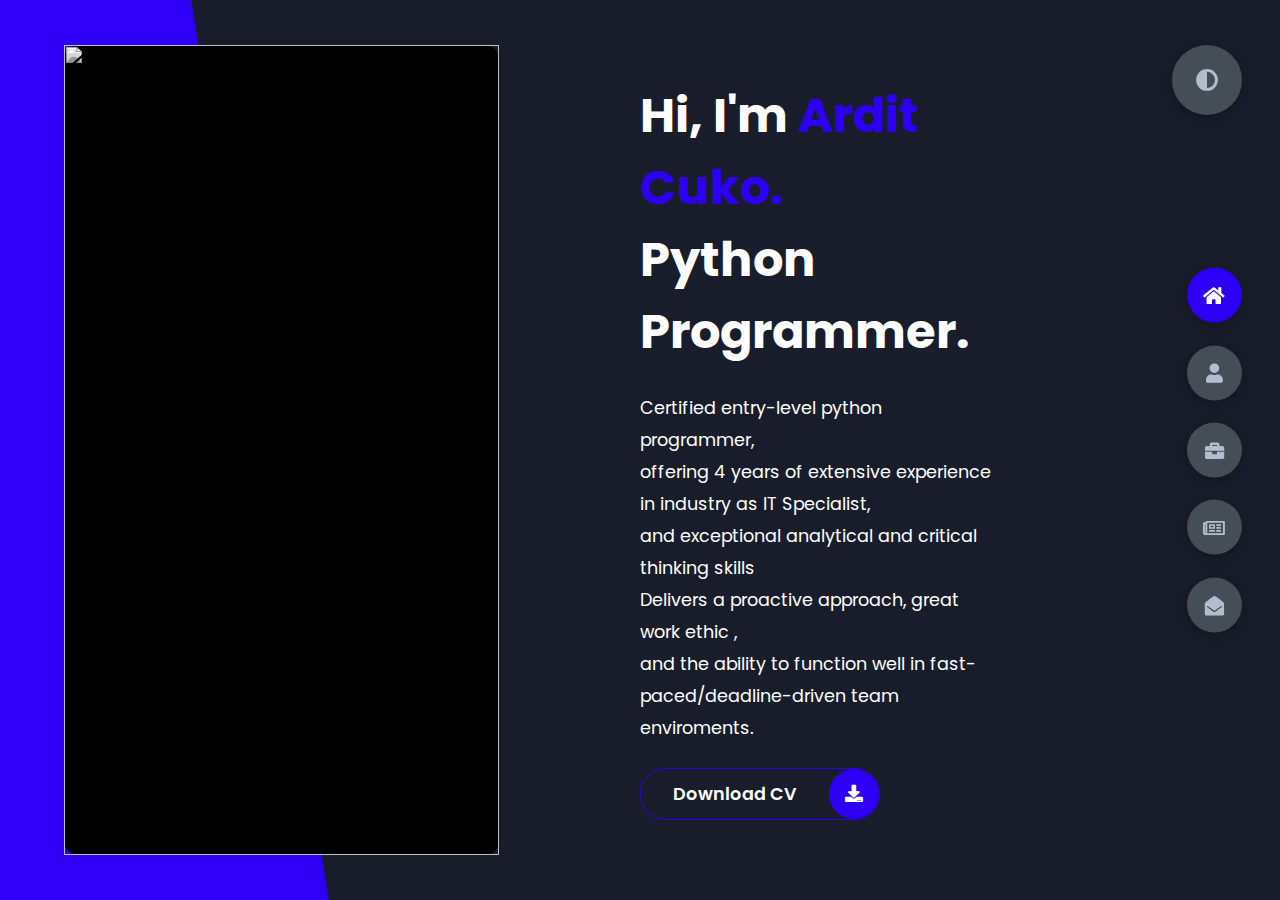
==== index.html @ a465f52a "Update index.html" ====
<!DOCTYPE html>
<html lang="en">
<head>
    <meta charset="UTF-8">
    <meta http-equiv="X-UA-Compatible" content="IE=edge">
    <meta name="viewport" content="width=device-width, initial-scale=1.0">
    <title>Portfolio</title>
    <link rel="stylesheet" href="styles/styles.css">
    <link rel="preconnect" href="https://fonts.googleapis.com">
    <link rel="preconnect" href="https://fonts.gstatic.com" crossorigin>
    <link rel="stylesheet" href="https://cdnjs.cloudflare.com/ajax/libs/font-awesome/5.15.4/css/all.min.css" integrity="sha512-1ycn6IcaQQ40/MKBW2W4Rhis/DbILU74C1vSrLJxCq57o941Ym01SwNsOMqvEBFlcgUa6xLiPY/NS5R+E6ztJQ==" crossorigin="anonymous" referrerpolicy="no-referrer" />
    <link href="https://fonts.googleapis.com/css2?family=Poppins:wght@400;500;600;700;800&display=swap" rel="stylesheet">
</head>
<body class="main-content">
    <header class="container header active" id="home">
        <div class="header-content">
            <div class="left-header">
                <div class="h-shape"></div>
                <div class="image">
                    <img src="img/hero.png" alt="">
                </div>
            </div>
            <div class="right-header">
                <h1 class="name">
                    Hi, I'm <span>Ardit Cuko.</span><br>
                    Python Programmer.
                </h1>
                <p>
                    Certified entry-level python programmer, <br>
                    offering 4 years of extensive experience in industry as IT Specialist, <br>
                    and exceptional analytical and critical thinking skills<br>
                    Delivers a proactive approach, great work ethic , <br>
                    and the ability to function well in fast-paced/deadline-driven team enviroments. 
                </p>
                <div class="btn-con">
                    <a href="Documents\Developer.docx" class="main-btn">
                        <span class="btn-text">Download CV</span>
                        <span class="btn-icon"><i class="fas fa-download"></i></span>
                    </a>
                </div>
            </div>
        </div>
    </header>
    <main>
        <section class="container about" id="about">
            <div class="main-title">
                <h2>About <span>me</span><span class="bg-text">my stats</span></h2>
            </div>
            <div class="about-container">
                <div class="left-about">
                    <h4>Information About me</h4>
                    <p>
                        Multilingual IT Specialist with 4 years providing support for building material manufacturing !
                        Skilled in problem solving, technology support , technical writing , adaptability and costumer service . Able to conclude any project and get the job done; 
                        always accepting challenges with the desire to learn and prosper. A hands-on, self-motivated worker. <br><br>
                        Specialties: Vorne XL industries , Active Directory , Access points, Office 365, Remote support, KACE end point management , batch scrip, TCP/IP, network topology & Vlan, eMaint CMMS.
                        OS: Windows , Raspberry pi Linux , AS400 (iseries)<br><br>
                        Programing language: HTML, CSS , XML, Python, SQL.<br><br>
                        Able to read and write clean code. Understand SOLID programming principles .
                        I'm passionate about implementing new procedures using technology, helping end users and production to become more reliable and meet business needs .
                    </p>
                    <div class="btn-con">
                        <a href="Documents\Developer.docx" class="main-btn">
                            <span class="btn-text">Download CV</span>
                            <span class="btn-icon"><i class="fas fa-download"></i></span>
                        </a>
                    </div>
                </div>
                <div class="right-about">
                    <div class="about-item">
                        <div class="abt-text">
                            <p class="large-text">200</p>
                            <p class="small-text">Projects <br /> Completed</p>
                        </div>
                    </div>
                    <div class="about-item">
                        <div class="abt-text">
                            <p class="large-text">4</p>
                            <p class="small-text">Years of <br /> experience</p>
                        </div>
                    </div>
                    <div class="about-item">
                        <div class="abt-text">
                            <p class="large-text">100</p>
                            <p class="small-text">Happy <br /> Clients</p>
                        </div>
                    </div>
                    <div class="about-item">
                        <div class="abt-text">
                            <p class="large-text">200</p>
                            <p class="small-text">Customer <br /> reviews</p>
                        </div>
                    </div>
                </div>
            </div>
            <div class="about-stats">
                <h4 class="stat-title">My Skills</h4>
                <div class="progress-bars">
                    <div class="progress-bar">
                        <p class="prog-title">html5</p>
                        <div class="progress-con">
                            <p class="prog-text">80%</p>
                            <div class="progress">
                                <span class="html"></span>
                            </div>
                        </div>
                    </div>
                    <div class="progress-bar">
                        <p class="prog-title">CCS</p>
                        <div class="progress-con">
                            <p class="prog-text">95%</p>
                            <div class="progress">
                                <span class="css"></span>
                            </div>
                        </div>
                    </div>
                    <div class="progress-bar">
                        <p class="prog-title">XML</p>
                        <div class="progress-con">
                            <p class="prog-text">75%</p>
                            <div class="progress">
                                <span class="js"></span>
                            </div>
                        </div>
                    </div>
                    <div class="progress-bar">
                        <p class="prog-title">SQL</p>
                        <div class="progress-con">
                            <p class="prog-text">75%</p>
                            <div class="progress">
                                <span class="react"></span>
                            </div>
                        </div>
                    </div>
                    <div class="progress-bar">
                        <p class="prog-title">Powershell</p>
                        <div class="progress-con">
                            <p class="prog-text">87%</p>
                            <div class="progress">
                                <span class="node"></span>
                            </div>
                        </div>
                    </div>
                    <div class="progress-bar">
                        <p class="prog-title">Python</p>
                        <div class="progress-con">
                            <p class="prog-text">90%</p>
                            <div class="progress">
                                <span class="python"></span>
                            </div>
                        </div>
                    </div>
                </div>
            </div>
            <h4 class="stat-title">My Timeline</h4>
            <div class="timeline">
                <div class="timeline-item">
                    <div class="tl-icon">
                        <i class="fas fa-briefcase"></i>
                    </div>
                    <p class="tl-duration">2020 - present</p>
                    <h5>Python Programmer<span> - Northeast Buildin Products</span></h5>
                    <p>
                        •	Wrote a python code using pandas libraries to open .xlsx as dataframe and create excel file with matching 
                            data from multiple files and create another file with unmatched data<br>
                        •	Developed a program that decompress and decode base64 to xml and parsed 
                            XML to create another XML for order entry with the required format<br>
                        •	Developed a data entry GUI  to automate the requisition process <br>
                        •	Worked in AS400 (iSeries) environment, was able to run SQL queries using 
                            DBeaver to extract and manipulate data <br>
                        •	Worked under the supervision of Software manager was able to perform research on spool file 
                            and modify RPG code to change label information 

                    </p>
                </div>
                <div class="timeline-item">
                    <div class="tl-icon">
                        <i class="fas fa-briefcase"></i>
                    </div>
                    <p class="tl-duration">2018 - 2020</p>
                    <h5>Implementation Specialist<span> - Northeast Building Products</span></h5>
                    <p>
                        •	Responsible for the application design and implementation setup of CMMS and administration of Vorne XL software, <br> 
                        •	Developed work order, work planning, and spare part functionality in a time record, as well worked to provide a visualization on white board for KPI and OEE from vorne scoreboards, extract and build understandable report from complex data for upper management !<br> 
                        •	Provided workflow development configuration and routinely monitors data transfer from CMMS and other core business systems.<br>
                        •	Created different weekly / monthly / yearly reports to keep track of pm`s and work order closure <br>
                        •	Designed an interactive map of shop flor and dropped pin`s on equipment location , configured pin`s behavior with a color schema to visualize PM and manintence work to upper management. <br>
                        •	Perform Internal audit to review the effectiveness of mainetenace management system and processes at delivering the equipment reliability and plant availability<br>
                    </p>
                </div>
                <!-- <div class="timeline-item">
                    <div class="tl-icon">
                        <i class="fas fa-briefcase"></i>
                    </div>
                    <p class="tl-duration">2009 - 2013</p>
                    <h5>Business Degree<span> - Sussex University</span></h5>
                    <p>
                        Lorem ipsum dolor sit amet consectetur adipisicing elit. Saepe quasi vero fugit.
                    </p>
                </div> -->
                <!-- <div class="timeline-item">
                    <div class="tl-icon">
                        <i class="fas fa-briefcase"></i>
                    </div>
                    <p class="tl-duration">2013 - 2016</p>
                    <h5>Computer Science Degree<span> - Brookes University</span></h5>
                    <p>
                        Lorem ipsum dolor sit amet consectetur adipisicing elit. Saepe quasi vero fugit.
                    </p>
                </div>
                <div class="timeline-item">
                    <div class="tl-icon">
                        <i class="fas fa-briefcase"></i>
                    </div>
                    <p class="tl-duration">2017 - present</p>
                    <h5>3d Animation<span> - Brighton University</span></h5>
                    <p>
                        Lorem ipsum dolor sit amet consectetur adipisicing elit. Saepe quasi vero fugit.
                    </p>
                </div> -->
            </div>
        </section>
        <section class="container" id="portfolio">
            <div class="main-title">
                <h2>My <span>Portfolio</span><span class="bg-text">My Work</span></h2>
            </div>
            <p class="port-text">
                Here is some of my work that I've done in various programming languages.
            </p>
            <div class="portfolios">
                <div class="portfolio-item">
                    <div class="image">
                        <img src="img/port1.jpg" alt="">
                    </div>
                    <div class="hover-items">
                        <h3>Automate Backlog</h3>
                        <div class="icons">
                            <a href="https://github.com/admac-hub/file_automation" class="icon">
                                <i class="fab fa-github"></i>
                            </a>
                            <!-- <a href="#" class="icon">
                                <i class="fab fa-behance"></i>
                            </a>
                            <a href="#" class="icon">
                                <i class="fab fa-youtube"></i>
                            </a> -->
                        </div>
                    </div>
                </div>
                <div class="portfolio-item">
                    <div class="image">
                        <img src="img/port2.jpg" alt="">
                    </div>
                    <div class="hover-items">
                        <h3>Work With XML</h3>
                        <div class="icons">
                            <a href="https://github.com/admac-hub/100-Python-Project/tree/main/Work%20with%20xml" class="icon">
                                <i class="fab fa-github"></i>
                            </a>
                            <!-- <a href="#" class="icon">
                                <i class="fab fa-behance"></i>
                            </a>
                            <a href="#" class="icon">
                                <i class="fab fa-youtube"></i>
                            </a> -->
                        </div>
                    </div>
                </div>
                <div class="portfolio-item">
                    <div class="image">
                        <img src="img/port3.jpg" alt="">
                    </div>
                    <div class="hover-items">
                        <h3>Python Projects</h3>
                        <div class="icons">
                            <a href="https://github.com/admac-hub/100-Python-Project" class="icon">
                                <i class="fab fa-github"></i>
                            </a>
                            <!-- <a href="#" class="icon">
                                <i class="fab fa-behance"></i>
                            </a>
                            <a href="#" class="icon">
                                <i class="fab fa-youtube"></i>
                            </a> -->
                        </div>
                    </div>
                </div>
                <div class="portfolio-item">
                    <div class="image">
                        <img src="img/port4.jpg" alt="">
                    </div>
                    <div class="hover-items">
                        <h3>My GitHub</h3>
                        <div class="icons">
                            <a href="https://github.com/admac-hub" class="icon">
                                <i class="fab fa-github"></i>
                            </a>
                            <!-- <a href="#" class="icon">
                                <i class="fab fa-behance"></i>
                            </a>
                            <a href="#" class="icon">
                                <i class="fab fa-youtube"></i>
                            </a> -->
                        </div>
                    </div>
                </div>
                <div class="portfolio-item">
                    <div class="image">
                        <img src="img/port5.jpg" alt="">
                    </div>
                    <div class="hover-items">
                        <h3>Project Source</h3>
                        <div class="icons">
                            <a href="#" class="icon">
                                <i class="fab fa-github"></i>
                            </a>
                            <!-- <a href="#" class="icon">
                                <i class="fab fa-behance"></i>
                            </a>
                            <a href="#" class="icon">
                                <i class="fab fa-youtube"></i>
                            </a> -->
                        </div>
                    </div>
                </div>
                <div class="portfolio-item">
                    <div class="image">
                        <img src="img/port2.jpg" alt="">
                    </div>
                    <div class="hover-items">
                        <h3>Project Source</h3>
                        <div class="icons">
                            <a href="#" class="icon">
                                <i class="fab fa-github"></i>
                            </a>
                            <!-- <a href="#" class="icon">
                                <i class="fab fa-behance"></i>
                            </a>
                            <a href="#" class="icon">
                                <i class="fab fa-youtube"></i>
                            </a> -->
                        </div>
                    </div>
                </div>
                <div class="portfolio-item">
                    <div class="image">
                        <img src="img/port7.jpg" alt="">
                    </div>
                    <div class="hover-items">
                        <h3>Project Source</h3>
                        <div class="icons">
                            <a href="#" class="icon">
                                <i class="fab fa-github"></i>
                            </a>
                            <!-- <a href="#" class="icon">
                                <i class="fab fa-behance"></i>
                            </a>
                            <a href="#" class="icon">
                                <i class="fab fa-youtube"></i>
                            </a> -->
                        </div>
                    </div>
                </div>
            </div>
        </section>
        <section class="container" id="blogs">
            <div class="blogs-content">
                <div class="main-title">
                    <h2>My <span>Blogs</span><span class="bg-text">My Blogs</span></h2>
                </div>
                <div class="blogs">
                    <div class="blog">
                        <img src="img/port6.jpg" alt="">
                        <div class="blog-text">
                            <h4>
                                How to Create Your Own Website
                            </h4>
                            <p>
                                Lorem ipsum dolor sit, amet consectetur adipisicing elit. 
                                Doloribus natus voluptas, eos obcaecati recusandae amet?
                            </p>
                        </div>
                    </div>
                    <div class="blog">
                        <img src="img/blog1.jpg" alt="">
                        <div class="blog-text">
                            <h4>
                                How to Become an Expert in Web Design
                            </h4>
                            <p>
                                Lorem ipsum dolor sit, amet consectetur adipisicing elit. 
                                Doloribus natus voluptas, eos obcaecati recusandae amet?
                            </p>
                        </div>
                    </div>
                    <div class="blog">
                        <img src="img/blog2.jpg" alt="">
                        <div class="blog-text">
                            <h4>
                                Become a Web Designer in 10 Days
                            </h4>
                            <p>
                                Lorem ipsum dolor sit, amet consectetur adipisicing elit. 
                                Doloribus natus voluptas, eos obcaecati recusandae amet?
                            </p>
                        </div>
                    </div>
                    <div class="blog">
                        <img src="img/blog3.jpg" alt="">
                        <div class="blog-text">
                            <h4>
                                Debbuging made easy with Web Inspector
                            </h4>
                            <p>
                                Lorem ipsum dolor sit, amet consectetur adipisicing elit. 
                                Doloribus natus voluptas, eos obcaecati recusandae amet?
                            </p>
                        </div>
                    </div>
                    <div class="blog">
                        <img src="img/port1.jpg" alt="">
                        <div class="blog-text">
                            <h4>
                                Get started with Web Design and UI Design
                            </h4>
                            <p>
                                Lorem ipsum dolor sit, amet consectetur adipisicing elit. 
                                Doloribus natus voluptas, eos obcaecati recusandae amet?
                            </p>
                        </div>
                    </div>
                    <div class="blog">
                        <img src="img/port3.jpg" alt="">
                        <div class="blog-text">
                            <h4>
                                This is what you need to know about Web Design
                            </h4>
                            <p>
                                Lorem ipsum dolor sit, amet consectetur adipisicing elit. 
                                Doloribus natus voluptas, eos obcaecati recusandae amet?
                            </p>
                        </div>
                    </div>
                </div>
            </div>
        </section>
        <section class="container contact" id="contact">
            <div class="contact-container">
                <div class="main-title">
                    <h2>Contact <span>Me</span><span class="bg-text">Contact</span></h2>
                </div>
                <div class="contact-content-con">
                    <div class="left-contact">
                        <h4>Contact me here</h4>
                        <p>
                            Feel free to contact me if you need more information.
                        </p>
                        <div class="contact-info">
                            <div class="contact-item">
                                <div class="icon">
                                    <i class="fas fa-map-marker-alt"></i>
                                    <span>Location :</span>
                                </div>
                                <p>
                                     Boston, Massachusetts
                                </p>
                            </div>
                            <div class="contact-item">
                                <div class="icon">
                                    <i class="fas fa-envelope"></i>
                                    <span>Email :</span>
                                </div>
                                <p>
                                    <span> engacuko@gmail.com</span>
                                </p>
                            </div>
                            <div class="contact-item">
                                <div class="icon">
                                    <i class="fas fa-user-graduate"></i>
                                    <span>Education :</span>
                                </div>
                                <p>
                                    <span> Polytechnic University</span>
                                </p>
                            </div>
                            <div class="contact-item">
                                <div class="icon">
                                    <i class="fas fa-user-graduate"></i>
                                    <span>Mobile Number :</span>
                                </div>
                                <p>
                                    <span> +1 (215)-934-2512</span>
                                </p>
                            </div>
                            <div class="contact-item">
                                <div class="icon">
                                    <i class="fas fa-globe-africa"></i>
                                    <span>Languages :</span>
                                </div>
                                <p>
                                    <span> Albanian, English, Italian</span>
                                </p>
                            </div>
                        </div>
                        <div class="contact-icons">
                            <div class="contact-icon">
                                <a href="https://www.facebook.com/driti.cuko/" target="_blank">
                                    <i class="fab fa-facebook-f"></i>
                                </a>
                                <a href="#" target="_blank">
                                    <i class="fab fa-twitter"></i>
                                </a>
                                <a href="https://github.com/admac-hub" target="_blank">
                                    <i class="fab fa-github"></i>
                                </a>
                                <a href="#" target="_blank">
                                    <i class="fab fa-youtube"></i>
                                </a>
                            </div>
                        </div>
                    </div>
                    <div class="right-contact">
                        <!-- <form action="" class="contact-form">
                            <div class="input-control i-c-2">
                                <input type="text" required placeholder="YOUR NAME">
                                <input type="email" required placeholder="YOUR EMAIL">
                            </div>
                            <div class="input-control">
                                <input type="text" required placeholder="ENTER SUBJECT">
                            </div>
                            <div class="input-control">
                                <textarea name="" id="" cols="15" rows="8" placeholder="Message Here..."></textarea>
                            </div> -->
                            <div class="submit-btn">
                                <a href="Documents\Developer.docx" class="main-btn">
                                    <span class="btn-text">Download CV</span>
                                    <span class="btn-icon"><i class="fas fa-download"></i></span>
                                </a>
                            </div>
                        </form>
                    </div>
                </div>
            </div>
        </section>
    </main>

    <div class="controls">
        <div class="control active-btn" data-id="home" >
            <i class="fas fa-home"></i>
        </div>
        <div class="control" data-id="about">
            <i class="fas fa-user"></i>
        </div>
        <div class="control" data-id="portfolio">
            <i class="fas fa-briefcase"></i>
        </div>
        <div class="control" data-id="blogs">
            <i class="far fa-newspaper"></i>
        </div>
        <div class="control" data-id="contact">
            <i class="fas fa-envelope-open"></i>
        </div>
    </div>
    <div class="theme-btn">
        <i class="fas fa-adjust"></i>
    </div>
    <script src="app.js"></script>
</body>
</html>
---- styles/styles.css ----
* {
  margin: 0;
  padding: 0;
  box-sizing: border-box;
  list-style: none;
}

:root {
  --color-primary: #191d2b;
  --color-secondary: #2d00f5;
  --color-white: #FFFFFF;
  --color-black: #000;
  --color-grey0: #f8f8f8;
  --color-grey-1: #dbe1e8;
  --color-grey-2: #b2becd;
  --color-grey-3: #6c7983;
  --color-grey-4: #454e56;
  --color-grey-5: #2a2e35;
  --color-grey-6: #12181b;
  --br-sm-2: 14px;
  --box-shadow-1: 0 3px 15px rgba(0,0,0,.3);
}

.light-mode {
  --color-primary: #FFFFFF;
  --color-secondary: #f50000;
  --color-white: #454e56;
  --color-black: #000;
  --color-grey0: #f8f8f8;
  --color-grey-1: #6c7983;
  --color-grey-2: #6c7983;
  --color-grey-3: #6c7983;
  --color-grey-4: #454e56;
  --color-grey-5: #f8f8f8;
  --color-grey-6: #12181b;
}

body {
  background-color: var(--color-primary);
  font-family: "Poppins", sans-serif;
  font-size: 1.1rem;
  color: var(--color-white);
  transition: all 0.4s ease-in-out;
}

a {
  display: inline-block;
  text-decoration: none;
  color: inherit;
  font-family: inherit;
}

header {
  min-height: 100vh;
  color: var(--color-white);
  overflow: hidden;
  padding: 0 !important;
}

section {
  min-height: 100vh;
  width: 100%;
  position: absolute;
  left: 0;
  top: 0;
  padding: 3rem 18rem;
}

.container {
  display: none;
  transform: translateY(-100%) scale(0);
  transition: all 0.4s ease-in-out;
  background-color: var(--color-primary);
}

.active {
  display: block;
  animation: appear 1s ease-in-out;
  transform: translateY(0) scaleY(1);
}
@keyframes appear {
  0% {
    transform: translateY(-100%) scaleY(0);
  }
  100% {
    transform: translateY(0) scaleY(1);
  }
}

.controls {
  position: fixed;
  z-index: 10;
  top: 50%;
  right: 3%;
  display: flex;
  flex-direction: column;
  align-items: center;
  justify-content: center;
  transform: translateY(-50%);
}
.controls .control {
  padding: 1rem;
  cursor: pointer;
  background-color: var(--color-grey-4);
  width: 55px;
  height: 55px;
  border-radius: 50%;
  display: flex;
  justify-content: center;
  align-items: center;
  margin: 0.7rem 0;
  box-shadow: var(--box-shadow-1);
}
.controls .control i {
  font-size: 1.2rem;
  color: var(--color-grey-2);
  pointer-events: none;
}
.controls .active-btn {
  background-color: var(--color-secondary);
  transition: all 0.4s ease-in-out;
}
.controls .active-btn i {
  color: var(--color-white);
}

.theme-btn {
  top: 5%;
  right: 3%;
  width: 70px;
  height: 70px;
  border-radius: 50%;
  background-color: var(--color-grey-4);
  cursor: pointer;
  position: fixed;
  display: flex;
  justify-content: center;
  align-items: center;
  box-shadow: 0 3px 15px rgba(0, 0, 0, 0.3);
  transition: all 0.1s ease-in-out;
}
.theme-btn:active {
  transform: translateY(-3px);
}
.theme-btn i {
  font-size: 1.4rem;
  color: var(--color-grey-2);
  pointer-events: none;
}

/*Header-content*/
.header-content {
  display: grid;
  grid-template-columns: repeat(2, 1fr);
  min-height: 100vh;
}
.header-content .left-header {
  display: flex;
  align-items: center;
  position: relative;
}
.header-content .left-header .h-shape {
  transition: all 0.4s ease-in-out;
  width: 65%;
  height: 100%;
  background-color: var(--color-secondary);
  position: absolute;
  left: 0;
  top: 0;
  z-index: -1;
  clip-path: polygon(0 0, 46% 0, 79% 100%, 0% 100%);
}
.header-content .left-header .image {
  border-radius: var(--br-sm-2);
  height: 90%;
  width: 68%;
  margin-left: 4rem;
  background-color: var(--color-black);
  transition: all 0.4s ease-in-out;
}
.header-content .left-header .image img {
  width: 100%;
  height: 100%;
  object-fit: cover;
  transition: all 0.4s ease-in-out;
  filter: grayscale(100%);
}
.header-content .left-header .image img:hover {
  filter: grayscale(0);
}
.header-content .right-header {
  display: flex;
  flex-direction: column;
  justify-content: center;
  padding-right: 18rem;
}
.header-content .right-header .name {
  font-size: 3rem;
}
.header-content .right-header .name span {
  color: var(--color-secondary);
}
.header-content .right-header p {
  margin: 1.5rem 0;
  line-height: 2rem;
}

/*About*/
.about-container {
  display: grid;
  grid-template-columns: repeat(2, 1fr);
  padding-top: 3.5rem;
  padding-bottom: 5rem;
}
.about-container .right-about {
  display: grid;
  grid-template-columns: repeat(2, 1fr);
  grid-gap: 2rem;
}
.about-container .right-about .about-item {
  border: 1px solid var(--color-grey-5);
  border-radius: 5px;
  transition: all 0.4s ease-in-out;
  box-shadow: 1px 2px 15px rgba(0, 0, 0, 0.1);
}
.about-container .right-about .about-item:hover {
  cursor: default;
  transform: translateY(-5px);
  border: 1px solid var(--color-secondary);
  box-shadow: 1px 4px 15px rgba(0, 0, 0, 0.32);
}
.about-container .right-about .about-item .abt-text {
  padding: 1.5rem;
  display: flex;
  flex-direction: column;
}
.about-container .right-about .about-item .abt-text .large-text {
  font-size: 3rem;
  font-weight: 700;
  color: var(--color-secondary);
}
.about-container .right-about .about-item .abt-text .small-text {
  padding-left: 3rem;
  position: relative;
  text-transform: uppercase;
  font-size: 1.2rem;
  color: var(--color-grey-1);
  letter-spacing: 2px;
}
.about-container .right-about .about-item .abt-text .small-text::before {
  content: "";
  position: absolute;
  left: 0;
  top: 15px;
  width: 2rem;
  height: 2px;
  background-color: var(--color-grey-5);
}
.about-container .left-about {
  padding-right: 5rem;
}
.about-container .left-about p {
  line-height: 2rem;
  padding: 1rem;
  color: var(--color-grey-1);
}
.about-container .left-about h4 {
  font-size: 2rem;
  text-transform: uppercase;
}

.about-stats {
  padding-bottom: 4rem;
}
.about-stats .progress-bars {
  display: grid;
  grid-template-columns: repeat(2, 1fr);
  grid-gap: 2rem;
}
.about-stats .progress-bars .progress-bar {
  display: flex;
  flex-direction: column;
}
.about-stats .progress-bars .progress-bar .prog-title {
  text-transform: uppercase;
  font-weight: 500;
}
.about-stats .progress-bars .progress-bar .progress-con {
  display: flex;
  align-items: center;
}
.about-stats .progress-bars .progress-bar .progress-con .prog-text {
  color: var(--color-grey-2);
}
.about-stats .progress-bars .progress-bar .progress-con .progress {
  width: 100%;
  height: 0.45rem;
  background-color: var(--color-grey-4);
  margin-left: 1rem;
  position: relative;
}
.about-stats .progress-bars .progress-bar .progress-con .progress span {
  position: absolute;
  top: 0;
  left: 0;
  height: 100%;
  background-color: var(--color-secondary);
  transition: all 0.4s ease-in-out;
  width: 60%;
}
.about-stats .progress-bars .progress-bar .progress-con .progress .html {
  width: 80%;
}
.about-stats .progress-bars .progress-bar .progress-con .progress .css {
  width: 95%;
}
.about-stats .progress-bars .progress-bar .progress-con .progress .js {
  width: 75%;
}
.about-stats .progress-bars .progress-bar .progress-con .progress .react {
  width: 60%;
}
.about-stats .progress-bars .progress-bar .progress-con .progress .node {
  width: 87%;
}
.about-stats .progress-bars .progress-bar .progress-con .progress .python {
  width: 70%;
}

.stat-title {
  text-transform: uppercase;
  font-size: 1.4rem;
  text-align: center;
  padding: 3.5rem 0;
  position: relative;
}
.stat-title::before {
  content: "";
  position: absolute;
  left: 50%;
  top: 0;
  width: 40%;
  height: 1px;
  background-color: var(--color-grey-5);
  transform: translateX(-50%);
}

/*Timeline*/
.timeline {
  display: grid;
  grid-template-columns: repeat(2, 1fr);
  grid-gap: 2rem;
  padding-bottom: 3rem;
}
.timeline .timeline-item {
  position: relative;
  padding-left: 3rem;
  border-left: 1px solid var(--color-grey-5);
}
.timeline .timeline-item .tl-icon {
  position: absolute;
  left: -27px;
  top: 0;
  background-color: var(--color-secondary);
  width: 50px;
  height: 50px;
  border-radius: 50%;
  display: flex;
  align-items: center;
  justify-content: center;
}
.timeline .timeline-item .tl-icon i {
  font-size: 1.3rem;
}
.timeline .timeline-item .tl-duration {
  padding: 0.2rem 0.6rem;
  background-color: var(--color-grey-5);
  border-radius: 15px;
  display: inline-block;
  font-size: 0.8rem;
  text-transform: uppercase;
  font-weight: 500;
}
.timeline .timeline-item h5 {
  padding: 1rem 0;
  text-transform: uppercase;
  font-size: 1.3rem;
  font-weight: 600;
}
.timeline .timeline-item h5 span {
  color: var(--color-grey-2);
  font-weight: 500;
  font-size: 1.2rem;
}
.timeline .timeline-item p {
  color: var(--color-grey-2);
}

.port-text {
  padding: 2rem 0;
  text-align: center;
}

.portfolios {
  display: grid;
  grid-template-columns: repeat(3, 1fr);
  grid-gap: 2rem;
  margin-top: 3rem;
}
.portfolios .portfolio-item {
  position: relative;
  border-radius: 15px;
}
.portfolios .portfolio-item img {
  width: 100%;
  height: 300px;
  object-fit: cover;
  border-radius: 15px;
}
.portfolios .portfolio-item .hover-items {
  width: 100%;
  height: 100%;
  background-color: var(--color-secondary);
  position: absolute;
  left: 0;
  top: 0;
  border-radius: 15px;
  display: flex;
  justify-content: center;
  align-items: center;
  flex-direction: column;
  opacity: 0;
  transform: scale(0);
  transition: all 0.4s ease-in-out;
}
.portfolios .portfolio-item .hover-items h3 {
  font-size: 1.5rem;
  color: var(--color-white);
  margin-bottom: 1.5rem;
}
.portfolios .portfolio-item .hover-items .icons {
  display: flex;
  justify-content: center;
  align-items: center;
}
.portfolios .portfolio-item .hover-items .icons .icon {
  background-color: var(--color-primary);
  border-radius: 50%;
  width: 50px;
  height: 50px;
  display: flex;
  align-items: center;
  justify-content: center;
  margin: 0 1rem;
  cursor: pointer;
  transition: all 0.4s ease-in-out;
}
.portfolios .portfolio-item .hover-items .icons .icon i {
  font-size: 1.5rem;
  color: var(--color-white);
  margin: 0 1rem;
}
.portfolios .portfolio-item .hover-items .icons .icon:hover {
  background-color: var(--color-white);
}
.portfolios .portfolio-item .hover-items .icons .icon:hover i {
  color: var(--color-primary);
}

.portfolio-item:hover .hover-items {
  opacity: 1;
  transform: scale(1);
}

.blogs {
  display: grid;
  grid-template-columns: repeat(3, 1fr);
  grid-gap: 2rem;
  margin-top: 3rem;
}
.blogs .blog {
  position: relative;
  background-color: var(--color-grey-5);
  border-radius: 5px;
  box-shadow: 1px 1px 20px rgba(0, 0, 0, 0.1);
  transition: all 0.4s ease-in-out;
}
.blogs .blog:hover {
  box-shadow: 1px 1px 20px rgba(0, 0, 0, 0.3);
  transform: translateY(-5px);
  transition: all 0.4s ease-in-out;
}
.blogs .blog:hover img {
  filter: grayscale(0);
  transform: scale(1.1);
  box-shadow: 0px 4px 15px rgba(0, 0, 0, 0.8);
}
.blogs .blog img {
  width: 100%;
  height: 300px;
  object-fit: cover;
  border-top-left-radius: 5px;
  border-top-right-radius: 5px;
  filter: grayscale(100%);
  transition: all 0.4s ease-in-out;
}
.blogs .blog .blog-text {
  margin-top: -7px;
  padding: 1.1rem;
  border-top: 8px solid var(--color-secondary);
}
.blogs .blog .blog-text h4 {
  font-size: 1.5rem;
  margin-bottom: 0.7rem;
  transition: all 0.4s ease-in-out;
  cursor: pointer;
}
.blogs .blog .blog-text h4:hover {
  color: var(--color-secondary);
}
.blogs .blog .blog-text p {
  color: var(--color-grey-2);
  line-height: 2rem;
  padding-bottom: 1rem;
}

.contact-content-con {
  display: flex;
  padding-top: 3.5rem;
}
.contact-content-con .left-contact {
  flex: 2;
}
.contact-content-con .left-contact h4 {
  margin-top: 1rem;
  font-size: 2rem;
  text-transform: uppercase;
}
.contact-content-con .left-contact p {
  margin: 1rem 0;
  line-height: 2rem;
}
.contact-content-con .left-contact .contact-info .contact-item {
  display: flex;
  align-items: center;
  justify-content: space-between;
}
.contact-content-con .left-contact .contact-info .contact-item p {
  margin: 0.3rem 0 !important;
  padding: 0 !important;
}
.contact-content-con .left-contact .contact-info .contact-item .icon {
  display: grid;
  grid-template-columns: 40px 1fr;
}
.contact-content-con .left-contact .contact-info .contact-item .icon i {
  display: flex;
  align-items: center;
  font-size: 1.3rem;
}
.contact-content-con .left-contact .contact-icon {
  display: flex;
  margin-top: 2rem;
}
.contact-content-con .left-contact .contact-icon a {
  display: flex;
  align-items: center;
  color: var(--color-white);
  background-color: var(--color-grey-5);
  cursor: pointer;
  justify-content: center;
  width: 50px;
  height: 50px;
  border-radius: 50%;
  margin: 0 0.4rem;
  transition: all 0.4s ease-in-out;
}
.contact-content-con .left-contact .contact-icon a:hover {
  background-color: var(--color-secondary);
}
.contact-content-con .left-contact .contact-icon a:hover i {
  color: var(--color-primary);
}
.contact-content-con .left-contact .contact-icon a i {
  display: flex;
  align-items: center;
  justify-content: center;
  font-size: 1.3rem;
}
.contact-content-con .right-contact {
  flex: 3;
  margin-left: 3rem;
}
.contact-content-con .right-contact .input-control {
  margin: 1.5rem 0;
}
.contact-content-con .right-contact .input-control input, .contact-content-con .right-contact .input-control textarea {
  border-radius: 30px;
  font-weight: inherit;
  font-size: inherit;
  font-family: inherit;
  padding: 0.8rem 1.1rem;
  outline: none;
  border: none;
  background-color: var(--color-grey-5);
  width: 100%;
  color: var(--color-white);
  resize: none;
}
.contact-content-con .right-contact .i-c-2 {
  display: flex;
}
.contact-content-con .right-contact .i-c-2 :last-child {
  margin-left: 1.5rem;
}
.contact-content-con .right-contact .submit-btn {
  display: flex;
  justify-content: flex-start;
}

/*Independed components*/
.btn-con {
  display: flex;
  align-self: flex-start;
}

.main-btn {
  border-radius: 30px;
  color: inherit;
  font-weight: 600;
  position: relative;
  border: 1px solid var(--color-secondary);
  display: flex;
  align-self: flex-start;
  align-items: center;
  overflow: hidden;
}
.main-btn .btn-text {
  padding: 0 2rem;
}
.main-btn .btn-icon {
  background-color: var(--color-secondary);
  display: flex;
  align-items: center;
  justify-content: center;
  border-radius: 50%;
  padding: 1rem;
}
.main-btn::before {
  content: "";
  position: absolute;
  top: 0;
  right: 0;
  transform: translateX(100%);
  transition: all 0.4s ease-out;
  z-index: -1;
}
.main-btn:hover {
  transition: all 0.4s ease-out;
}
.main-btn:hover::before {
  width: 100%;
  height: 100%;
  background-color: var(--color-secondary);
  transform: translateX(0);
  transition: all 0.4s ease-out;
}

.main-title {
  text-align: center;
}
.main-title h2 {
  position: relative;
  text-transform: uppercase;
  font-size: 4rem;
  font-weight: 700;
}
.main-title h2 span {
  color: var(--color-secondary);
}
.main-title h2 .bg-text {
  position: absolute;
  top: 50%;
  left: 50%;
  color: var(--color-grey-5);
  transition: all 0.4s ease-in-out;
  z-index: -1;
  transform: translate(-50%, -50%);
  font-weight: 800;
  font-size: 6.3rem;
}

.about-container .left-about p {
  padding-left: 0;
}

@media screen and (max-width: 600px) {
  header {
    padding: 0 !important;
  }

  .theme-btn {
    width: 50px;
    height: 50px;
  }

  .header-content {
    grid-template-columns: repeat(1, 1fr);
    padding-bottom: 6rem;
  }

  .left-header .h-shape {
    display: none;
  }

  .right-header {
    grid-row: 1;
    padding-right: 0rem !important;
    width: 90%;
    margin: 0 auto;
  }
  .right-header .name {
    font-size: 2.5rem !important;
    text-align: center;
    padding-top: 3rem;
  }

  .header-content .left-header .image {
    margin: 0 auto;
    width: 90%;
  }

  .controls {
    top: auto;
    bottom: 0;
    flex-direction: row;
    justify-content: center;
    left: 50%;
    transform: translateX(-50%);
    width: 100%;
    background-color: var(--color-grey-5);
  }
  .controls .control {
    margin: 1rem 0.3rem;
  }

  .about-container {
    grid-template-columns: repeat(1, 1fr);
  }
  .about-container .right-about {
    grid-template-columns: repeat(1, 1fr);
    padding-top: 2.5rem;
  }
  .about-container .left-about {
    padding-right: 0;
  }
  .about-container .left-about p {
    padding-left: 0;
  }

  .timeline {
    grid-template-columns: repeat(1, 1fr);
    padding-bottom: 6rem;
  }

  .container {
    padding: 2rem 2.5rem !important;
  }

  .about-stats .progress-bars {
    grid-template-columns: repeat(1, 1fr);
  }

  .portfolios {
    grid-template-columns: repeat(1, 1fr);
    padding-bottom: 6rem;
    margin-top: 1rem;
  }

  .blogs {
    grid-template-columns: repeat(1, 1fr);
    padding-bottom: 6rem;
  }

  .contact-content-con {
    flex-direction: column;
  }
  .contact-content-con .right-contact {
    margin-left: 0;
    margin-top: 2.5rem;
  }

  .contact-content-con .right-contact .i-c-2 {
    flex-direction: column;
  }

  .contact-content-con .right-contact .i-c-2 :last-child {
    margin-left: 0;
    margin-top: 1.5rem;
  }

  .contact-content-con .right-contact {
    margin-bottom: 6rem;
  }

  .contact-item {
    flex-direction: column;
    margin: 1rem 0;
  }
  .contact-item p {
    font-size: 15px;
    color: var(--color-grey-2);
  }
  .contact-item span {
    font-size: 15px;
  }
  .contact-item .icon {
    grid-template-columns: 25px 1fr;
  }

  .main-title h2 {
    font-size: 2rem;
  }
  .main-title h2 span {
    font-size: 2.3rem;
  }
  .main-title h2 .bg-text {
    font-size: 2.3rem;
  }
}
@media screen and (max-width: 1432px) {
  .container {
    padding: 7rem 11rem;
  }

  .contact-content-con {
    flex-direction: column;
  }
  .contact-content-con .right-contact {
    margin-left: 0;
    margin-top: 2.5rem;
  }

  .contact-content-con .right-contact .i-c-2 {
    flex-direction: column;
  }

  .contact-content-con .right-contact .i-c-2 :last-child {
    margin-left: 0;
    margin-top: 1.5rem;
  }

  .contact-content-con .right-contact {
    margin-bottom: 6rem;
  }

  .main-title h2 .bg-text {
    font-size: 5.5rem;
  }
}
@media screen and (max-width: 1250px) {
  .blogs {
    grid-template-columns: repeat(2, 1fr);
    margin-top: 6rem;
  }

  .portfolios {
    grid-template-columns: repeat(2, 1fr);
  }

  .header-content .right-header {
    padding-right: 9rem;
  }
}
@media screen and (max-width: 660px) {
  .blogs {
    grid-template-columns: repeat(1, 1fr);
  }

  .portfolios {
    grid-template-columns: repeat(1, 1fr);
  }
}
@media screen and (max-width: 1070px) {
  .about-container {
    grid-template-columns: repeat(1, 1fr);
  }
  .about-container .right-about {
    padding-top: 2.5rem;
  }

  .main-title h2 {
    font-size: 4rem;
  }
  .main-title h2 span {
    font-size: 4rem;
  }
  .main-title h2 .bg-text {
    font-size: 4.5rem;
  }
}
@media screen and (max-width: 970px) {
  .container {
    padding: 7rem 6rem;
  }

  .about-container .left-about {
    padding-right: 0rem;
  }

  .header-content {
    grid-template-columns: repeat(1, 1fr);
    padding-bottom: 6rem;
  }

  .left-header .h-shape {
    display: none;
  }
  .left-header .image {
    width: 90% !important;
    margin: 0 auto !important;
  }

  .right-header {
    grid-row: 1;
    padding-right: 0rem !important;
    width: 90%;
    margin: 0 auto;
  }
  .right-header .name {
    font-size: 2.5rem !important;
    text-align: center;
    padding-top: 3rem;
  }
}
@media screen and (max-width: 700px) {
  .container {
    padding: 7rem 3rem;
  }

  .about-stats .progress-bars {
    grid-template-columns: repeat(1, 1fr);
  }

  .about-container .right-about {
    grid-template-columns: repeat(1, 1fr);
  }

  .timeline {
    grid-template-columns: repeat(1, 1fr);
  }

  .main-title h2 {
    font-size: 3rem;
  }
  .main-title h2 span {
    font-size: 3rem;
  }
  .main-title h2 .bg-text {
    font-size: 4rem;
  }
}

/*# sourceMappingURL=styles.css.map */
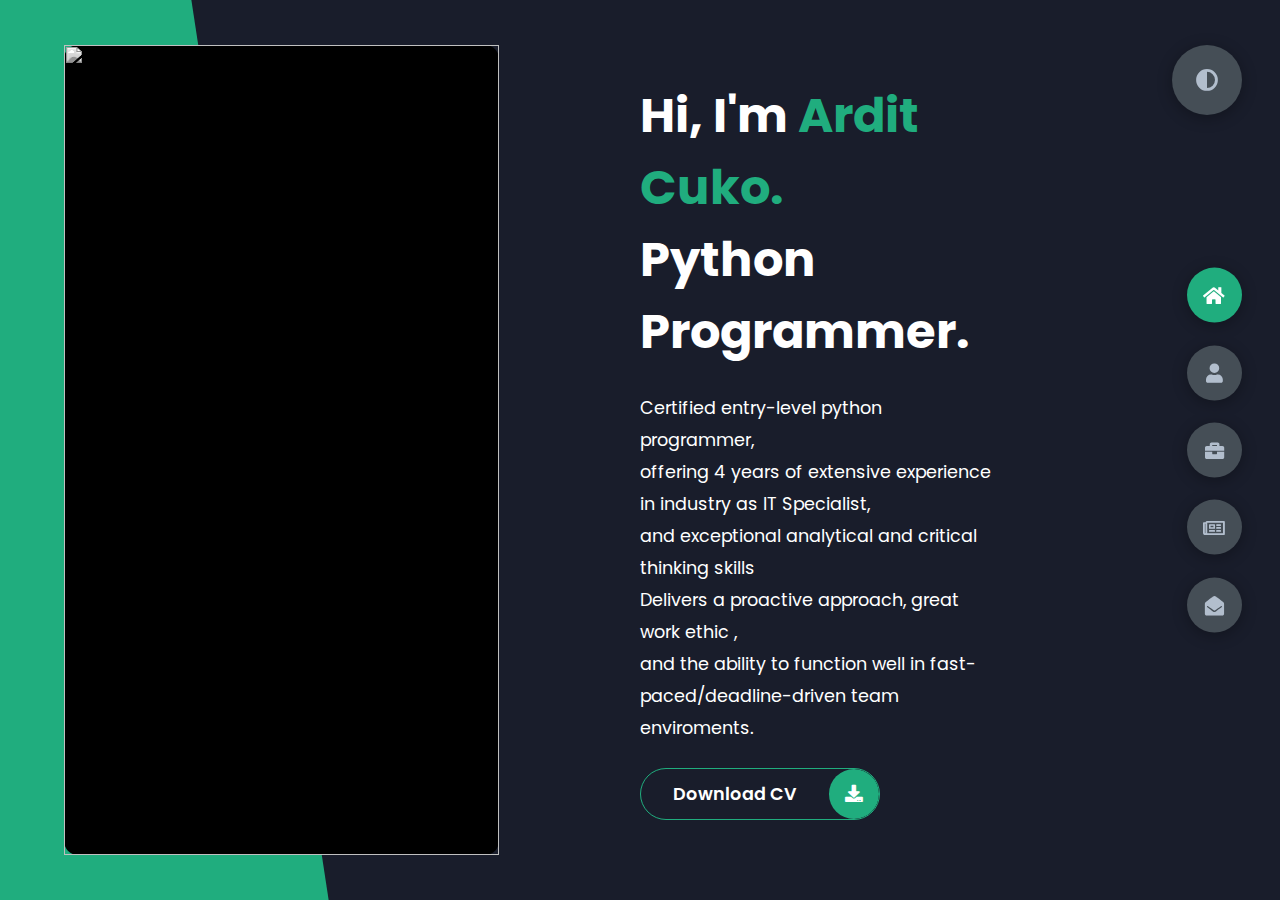
==== commit e5e0f64c: "Update index.html" ====
--- a/index.html
+++ b/index.html
@@ -158,7 +158,7 @@
                     <div class="tl-icon">
                         <i class="fas fa-briefcase"></i>
                     </div>
-                    <p class="tl-duration">2020 - present</p>
+                    <p class="tl-duration">2021 - present</p>
                     <h5>Python Programmer<span> - Northeast Buildin Products</span></h5>
                     <p>
                         •	Wrote a python code using pandas libraries to open .xlsx as dataframe and create excel file with matching 
@@ -173,12 +173,29 @@
 
                     </p>
                 </div>
+                <div>
+                    <div class="timeline-item">
+                        <div class="tl-icon">
+                            <i class="fas fa-briefcase"></i>
+                        </div>
+                        <p class="tl-duration">2020 - 2021</p>
+                        <h5>IT Specialist<span> - Northeast Buildin Products</span></h5>
+                        <p>
+                            •	Handled daily operations and IT projects for 350+ users over 3 manufacturing buildings in PA<br>
+                            •	Configured and deployed network switches (Netgear, HP, Unify), Access points , DVR and IP Cameras<br>
+                            •	Planned and deployed more then 100 computers for shop flor and office users (Windows & Linux) , using imaging techniques and Kace end point manager. <br>
+                            •	Worked in AS400 (iSeries) environment, was able to run SQL queries using <br>
+                            •	Actively monitored the servers (AS400 , Vmware, DVR) and maintained in uptime of 99% <br>
+                            •	Maintained system documentatino , including service records and updated procedures in knowledge base.
+    
+                        </p>
+                </div>
                 <div class="timeline-item">
                     <div class="tl-icon">
                         <i class="fas fa-briefcase"></i>
                     </div>
                     <p class="tl-duration">2018 - 2020</p>
-                    <h5>Implementation Specialist<span> - Northeast Building Products</span></h5>
+                    <h5>Implementation Specialist/Data Analytics<span> - Northeast Building Products</span></h5>
                     <p>
                         •	Responsible for the application design and implementation setup of CMMS and administration of Vorne XL software, <br> 
                         •	Developed work order, work planning, and spare part functionality in a time record, as well worked to provide a visualization on white board for KPI and OEE from vorne scoreboards, extract and build understandable report from complex data for upper management !<br> 
@@ -309,28 +326,9 @@
                         <img src="img/port5.jpg" alt="">
                     </div>
                     <div class="hover-items">
-                        <h3>Project Source</h3>
+                        <h3>Zero To Mastery</h3>
                         <div class="icons">
-                            <a href="#" class="icon">
-                                <i class="fab fa-github"></i>
-                            </a>
-                            <!-- <a href="#" class="icon">
-                                <i class="fab fa-behance"></i>
-                            </a>
-                            <a href="#" class="icon">
-                                <i class="fab fa-youtube"></i>
-                            </a> -->
-                        </div>
-                    </div>
-                </div>
-                <div class="portfolio-item">
-                    <div class="image">
-                        <img src="img/port2.jpg" alt="">
-                    </div>
-                    <div class="hover-items">
-                        <h3>Project Source</h3>
-                        <div class="icons">
-                            <a href="#" class="icon">
+                            <a href="https://github.com/admac-hub/ZTM-Complete-Python-Course" class="icon">
                                 <i class="fab fa-github"></i>
                             </a>
                             <!-- <a href="#" class="icon">
@@ -347,7 +345,26 @@
                         <img src="img/port7.jpg" alt="">
                     </div>
                     <div class="hover-items">
-                        <h3>Project Source</h3>
+                        <h3>Coming soon...</h3>
+                        <div class="icons">
+                            <a href="#" class="icon">
+                                <i class="fab fa-github"></i>
+                            </a>
+                            <!-- <a href="#" class="icon">
+                                <i class="fab fa-behance"></i>
+                            </a>
+                            <a href="#" class="icon">
+                                <i class="fab fa-youtube"></i>
+                            </a> -->
+                        </div>
+                    </div>
+                </div>
+                <div class="portfolio-item">
+                    <div class="image">
+                        <img src="img/port7.jpg" alt="">
+                    </div>
+                    <div class="hover-items">
+                        <h3>Coming soon...</h3>
                         <div class="icons">
                             <a href="#" class="icon">
                                 <i class="fab fa-github"></i>
@@ -376,20 +393,11 @@
                                 How to Create Your Own Website
                             </h4>
                             <p>
-                                Lorem ipsum dolor sit, amet consectetur adipisicing elit. 
-                                Doloribus natus voluptas, eos obcaecati recusandae amet?
-                            </p>
-                        </div>
-                    </div>
-                    <div class="blog">
-                        <img src="img/blog1.jpg" alt="">
-                        <div class="blog-text">
-                            <h4>
-                                How to Become an Expert in Web Design
-                            </h4>
-                            <p>
-                                Lorem ipsum dolor sit, amet consectetur adipisicing elit. 
-                                Doloribus natus voluptas, eos obcaecati recusandae amet?
+                                <ul>
+                                    <li>Step #1: Choose a Domain Name. In order to build a website, the very first thing you’ll need is a domain name. ... </li>
+                                    <li>Step #2: Get Web Hosting and Register Domain. In addition to having a domain name, you’ll also need website hosting (web hosting). ...</li>
+                                    <li>Step #3: Set Up WordPress Website (Through Web Host) Once you have your domain name and web hosting ready to go, you’ll .</li>
+                                </ul>
                             </p>
                         </div>
                     </div>
@@ -397,14 +405,57 @@
                         <img src="img/blog2.jpg" alt="">
                         <div class="blog-text">
                             <h4>
-                                Become a Web Designer in 10 Days
+                                My Journey of learning Python
+                            </h4>
+                            <p>                                
+                                Make It Stick<br>
+                                Tip #1: Code Everyday<br>
+                                Tip #2: Write It Out<br>
+                                Tip #3: Go Interactive!<br>
+                                Tip #4: Take Breaks<br>
+                                Tip #5: Become a Bug Bounty Hunter<br>
+                                Make It Collaborative<br>
+                                Tip #6: Surround Yourself With Others Who Are Learning<br>
+                                Tip #7: Teach<br>
+                                Tip #8: Pair Program<br>
+                                Tip #9: Ask “GOOD” Questions<br>
+                                Make Something<br>
+                                Tip #10: Build Something, Anything<br>
+                                Tip #11: Contribute to Open Source<br>
+                                Go Forth and Learn!<br>
+                                Learn how to GOOGLE things<br>
+                            </p>
+                        </div>
+                    </div>
+                    <div class="blog">
+                        <img src="img/port3.jpg" alt="">
+                        <div class="blog-text">
+                            <h4>
+                                The Zen of Python
                             </h4>
                             <p>
-                                Lorem ipsum dolor sit, amet consectetur adipisicing elit. 
-                                Doloribus natus voluptas, eos obcaecati recusandae amet?
+                                Beautiful is better than ugly.<br>
+                                Explicit is better than implicit.<br>
+                                Simple is better than complex.<br>
+                                Complex is better than complicated.<br>
+                                Flat is better than nested.<br>
+                                Sparse is better than dense.<br>
+                                Readability counts.<br>
+                                Special cases aren't special enough to break the rules.<br>
+                                Although practicality beats purity.<br>
+                                Errors should never pass silently.<br>
+                                Unless explicitly silenced.<br>
+                                In the face of ambiguity, refuse the temptation to guess.<br>
+                                There should be one-- and preferably only one --obvious way to do it.<br>
+                                Although that way may not be obvious at first unless you're Dutch.<br>
+                                Now is better than never.<br>
+                                Although never is often better than *right* now.<br>
+                                If the implementation is hard to explain, it's a bad idea.<br>
+                                If the implementation is easy to explain, it may be a good idea.<br>
+                                Namespaces are one honking great idea -- let's do more of those!
                             </p>
                         </div>
-                    </div>
+                    <!-- </div>
                     <div class="blog">
                         <img src="img/blog3.jpg" alt="">
                         <div class="blog-text">
@@ -440,7 +491,7 @@
                                 Doloribus natus voluptas, eos obcaecati recusandae amet?
                             </p>
                         </div>
-                    </div>
+                    </div> -->
                 </div>
             </div>
         </section>
--- a/styles/styles.css
+++ b/styles/styles.css
@@ -7,7 +7,7 @@
 
 :root {
   --color-primary: #191d2b;
-  --color-secondary: #2d00f5;
+  --color-secondary: #20ad7e;
   --color-white: #FFFFFF;
   --color-black: #000;
   --color-grey0: #f8f8f8;
@@ -23,7 +23,7 @@
 
 .light-mode {
   --color-primary: #FFFFFF;
-  --color-secondary: #f50000;
+  --color-secondary: #f02c2c;
   --color-white: #454e56;
   --color-black: #000;
   --color-grey0: #f8f8f8;
